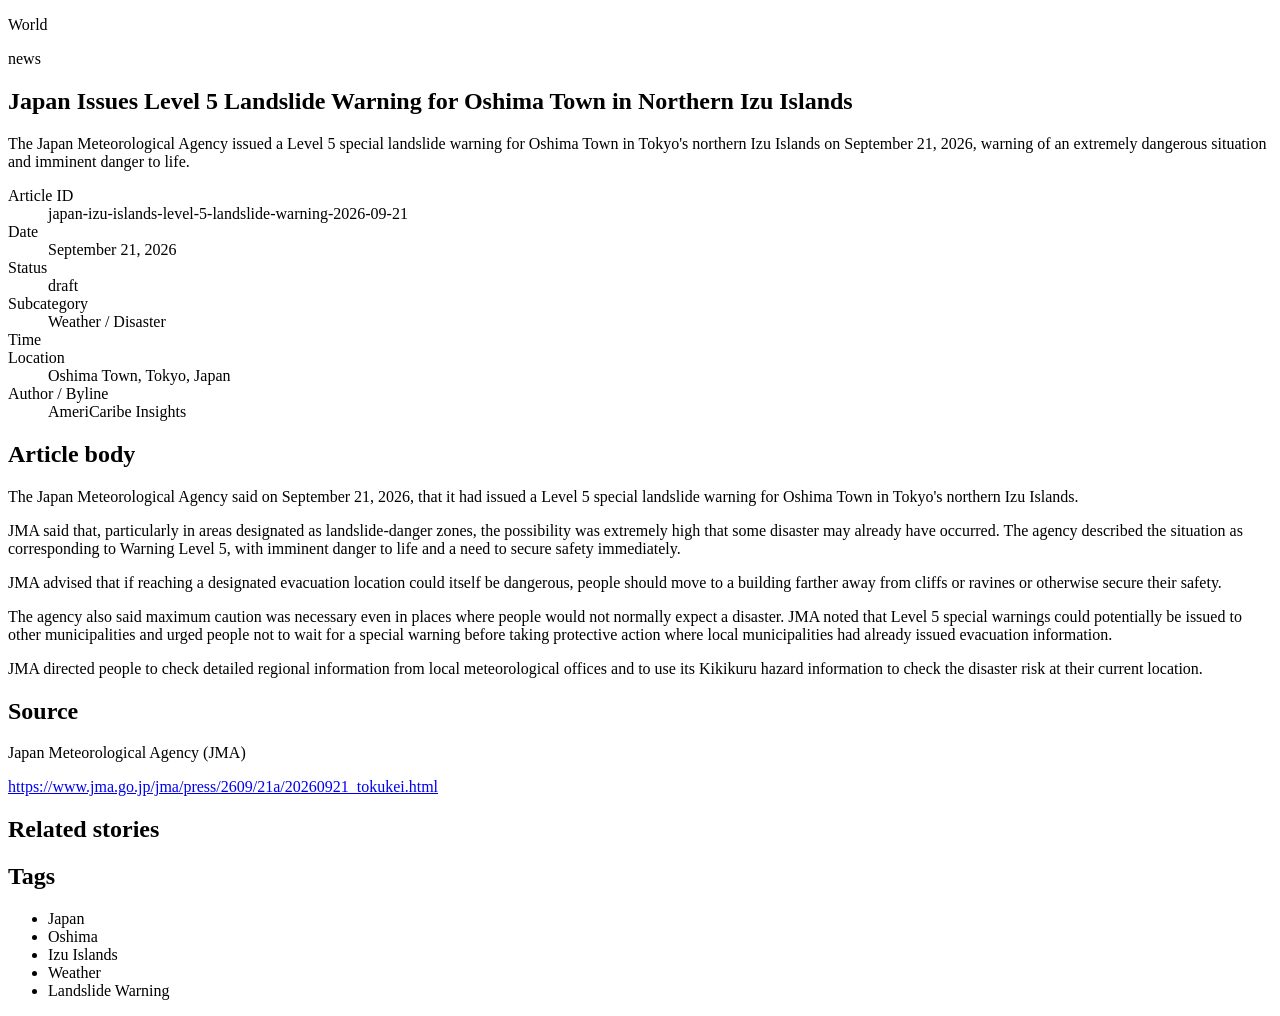
==== articles/japan-izu-islands-level-5-landslide-warning-2026-09-21.html @ 98fe6e67 "Build AmeriCaribe News publishing foundation" ====
<!DOCTYPE html>
<html lang="en">

<head>
    <meta charset="UTF-8">
    <meta name="article-id" content="japan-izu-islands-level-5-landslide-warning-2026-09-21">
    <meta name="article-status" content="draft">
    <meta name="article-type" content="news">
    <title>Japan Issues Level 5 Landslide Warning for Oshima Town in Northern Izu Islands</title>
</head>

<body>
    <article
        data-article-id="japan-izu-islands-level-5-landslide-warning-2026-09-21"
        data-article-status="draft"
        data-article-type="news"
    >
        <header>
            <p data-field="category">World</p>
            <p data-field="type">news</p>
            <h1 data-field="headline">Japan Issues Level 5 Landslide Warning for Oshima Town in Northern Izu Islands</h1>
            <p data-field="summary">The Japan Meteorological Agency issued a Level 5 special landslide warning for Oshima Town in Tokyo's northern Izu Islands on September 21, 2026, warning of an extremely dangerous situation and imminent danger to life.</p>

            <dl>
                <div data-field="id">
                    <dt>Article ID</dt>
                    <dd>japan-izu-islands-level-5-landslide-warning-2026-09-21</dd>
                </div>
                <div data-field="date">
                    <dt>Date</dt>
                    <dd>September 21, 2026</dd>
                </div>
                <div data-field="status">
                    <dt>Status</dt>
                    <dd>draft</dd>
                </div>
                <div data-field="subcategory">
                    <dt>Subcategory</dt>
                    <dd>Weather / Disaster</dd>
                </div>
                <div data-field="time">
                    <dt>Time</dt>
                    <dd></dd>
                </div>
                <div data-field="location">
                    <dt>Location</dt>
                    <dd>Oshima Town, Tokyo, Japan</dd>
                </div>
                <div data-field="author">
                    <dt>Author / Byline</dt>
                    <dd>AmeriCaribe Insights</dd>
                </div>
            </dl>
        </header>

        <figure>
            <div data-field="heroImage"></div>
            <figcaption data-field="imageCaption"></figcaption>
            <meta data-field="imageCredit" content="">
        </figure>

        <section data-field="body" aria-labelledby="article-body-title">
            <h2 id="article-body-title">Article body</h2>
            <p>The Japan Meteorological Agency said on September 21, 2026, that it had issued a Level 5 special landslide warning for Oshima Town in Tokyo's northern Izu Islands.</p>
            <p>JMA said that, particularly in areas designated as landslide-danger zones, the possibility was extremely high that some disaster may already have occurred. The agency described the situation as corresponding to Warning Level 5, with imminent danger to life and a need to secure safety immediately.</p>
            <p>JMA advised that if reaching a designated evacuation location could itself be dangerous, people should move to a building farther away from cliffs or ravines or otherwise secure their safety.</p>
            <p>The agency also said maximum caution was necessary even in places where people would not normally expect a disaster. JMA noted that Level 5 special warnings could potentially be issued to other municipalities and urged people not to wait for a special warning before taking protective action where local municipalities had already issued evacuation information.</p>
            <p>JMA directed people to check detailed regional information from local meteorological offices and to use its Kikikuru hazard information to check the disaster risk at their current location.</p>
        </section>

        <section data-field="source" aria-labelledby="source-title">
            <h2 id="source-title">Source</h2>
            <p>Japan Meteorological Agency (JMA)</p>
            <p data-field="sourceUrl"><a href="https://www.jma.go.jp/jma/press/2609/21a/20260921_tokukei.html">https://www.jma.go.jp/jma/press/2609/21a/20260921_tokukei.html</a></p>
        </section>

        <section data-field="relatedStories" aria-labelledby="related-stories-title">
            <h2 id="related-stories-title">Related stories</h2>
            <ul></ul>
        </section>

        <section data-field="tags" aria-labelledby="tags-title">
            <h2 id="tags-title">Tags</h2>
            <ul>
                <li>Japan</li>
                <li>Oshima</li>
                <li>Izu Islands</li>
                <li>Weather</li>
                <li>Landslide Warning</li>
            </ul>
        </section>
    </article>
</body>

</html>
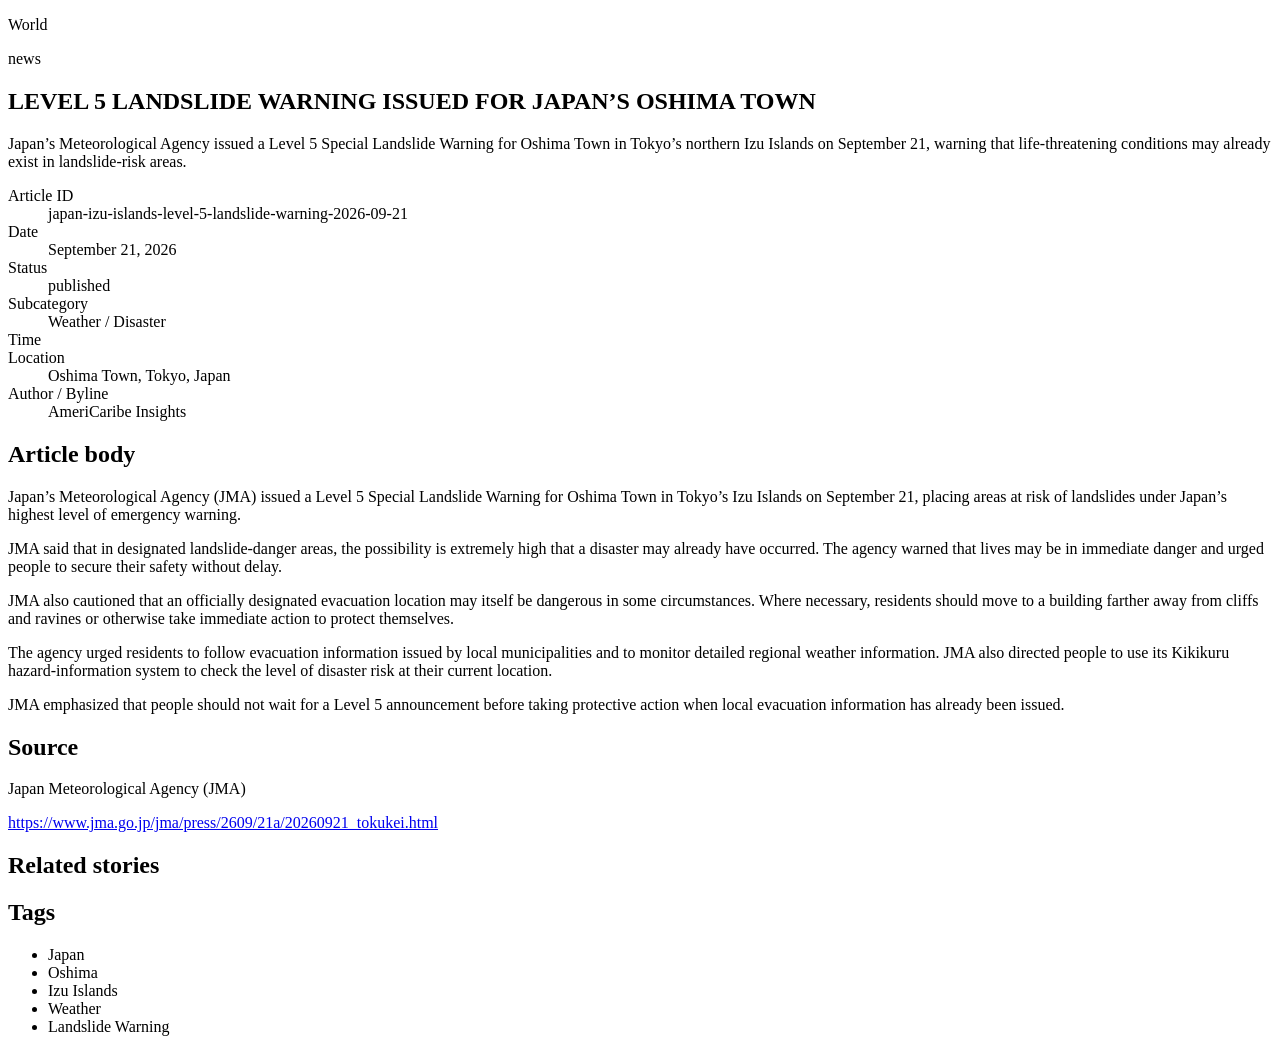
==== commit 6ce85b88: "Publish first AmeriCaribe News article" ====
--- a/articles/japan-izu-islands-level-5-landslide-warning-2026-09-21.html
+++ b/articles/japan-izu-islands-level-5-landslide-warning-2026-09-21.html
@@ -4,7 +4,7 @@
 <head>
     <meta charset="UTF-8">
     <meta name="article-id" content="japan-izu-islands-level-5-landslide-warning-2026-09-21">
-    <meta name="article-status" content="draft">
+    <meta name="article-status" content="published">
     <meta name="article-type" content="news">
     <title>Japan Issues Level 5 Landslide Warning for Oshima Town in Northern Izu Islands</title>
 </head>
@@ -12,14 +12,14 @@
 <body>
     <article
         data-article-id="japan-izu-islands-level-5-landslide-warning-2026-09-21"
-        data-article-status="draft"
+        data-article-status="published"
         data-article-type="news"
     >
         <header>
             <p data-field="category">World</p>
             <p data-field="type">news</p>
-            <h1 data-field="headline">Japan Issues Level 5 Landslide Warning for Oshima Town in Northern Izu Islands</h1>
-            <p data-field="summary">The Japan Meteorological Agency issued a Level 5 special landslide warning for Oshima Town in Tokyo's northern Izu Islands on September 21, 2026, warning of an extremely dangerous situation and imminent danger to life.</p>
+            <h1 data-field="headline">LEVEL 5 LANDSLIDE WARNING ISSUED FOR JAPAN’S OSHIMA TOWN</h1>
+            <p data-field="summary">Japan’s Meteorological Agency issued a Level 5 Special Landslide Warning for Oshima Town in Tokyo’s northern Izu Islands on September 21, warning that life-threatening conditions may already exist in landslide-risk areas.</p>
 
             <dl>
                 <div data-field="id">
@@ -32,7 +32,7 @@
                 </div>
                 <div data-field="status">
                     <dt>Status</dt>
-                    <dd>draft</dd>
+                    <dd>published</dd>
                 </div>
                 <div data-field="subcategory">
                     <dt>Subcategory</dt>
@@ -61,11 +61,11 @@
 
         <section data-field="body" aria-labelledby="article-body-title">
             <h2 id="article-body-title">Article body</h2>
-            <p>The Japan Meteorological Agency said on September 21, 2026, that it had issued a Level 5 special landslide warning for Oshima Town in Tokyo's northern Izu Islands.</p>
-            <p>JMA said that, particularly in areas designated as landslide-danger zones, the possibility was extremely high that some disaster may already have occurred. The agency described the situation as corresponding to Warning Level 5, with imminent danger to life and a need to secure safety immediately.</p>
-            <p>JMA advised that if reaching a designated evacuation location could itself be dangerous, people should move to a building farther away from cliffs or ravines or otherwise secure their safety.</p>
-            <p>The agency also said maximum caution was necessary even in places where people would not normally expect a disaster. JMA noted that Level 5 special warnings could potentially be issued to other municipalities and urged people not to wait for a special warning before taking protective action where local municipalities had already issued evacuation information.</p>
-            <p>JMA directed people to check detailed regional information from local meteorological offices and to use its Kikikuru hazard information to check the disaster risk at their current location.</p>
+            <p>Japan’s Meteorological Agency (JMA) issued a Level 5 Special Landslide Warning for Oshima Town in Tokyo’s Izu Islands on September 21, placing areas at risk of landslides under Japan’s highest level of emergency warning.</p>
+            <p>JMA said that in designated landslide-danger areas, the possibility is extremely high that a disaster may already have occurred. The agency warned that lives may be in immediate danger and urged people to secure their safety without delay.</p>
+            <p>JMA also cautioned that an officially designated evacuation location may itself be dangerous in some circumstances. Where necessary, residents should move to a building farther away from cliffs and ravines or otherwise take immediate action to protect themselves.</p>
+            <p>The agency urged residents to follow evacuation information issued by local municipalities and to monitor detailed regional weather information. JMA also directed people to use its Kikikuru hazard-information system to check the level of disaster risk at their current location.</p>
+            <p>JMA emphasized that people should not wait for a Level 5 announcement before taking protective action when local evacuation information has already been issued.</p>
         </section>
 
         <section data-field="source" aria-labelledby="source-title">
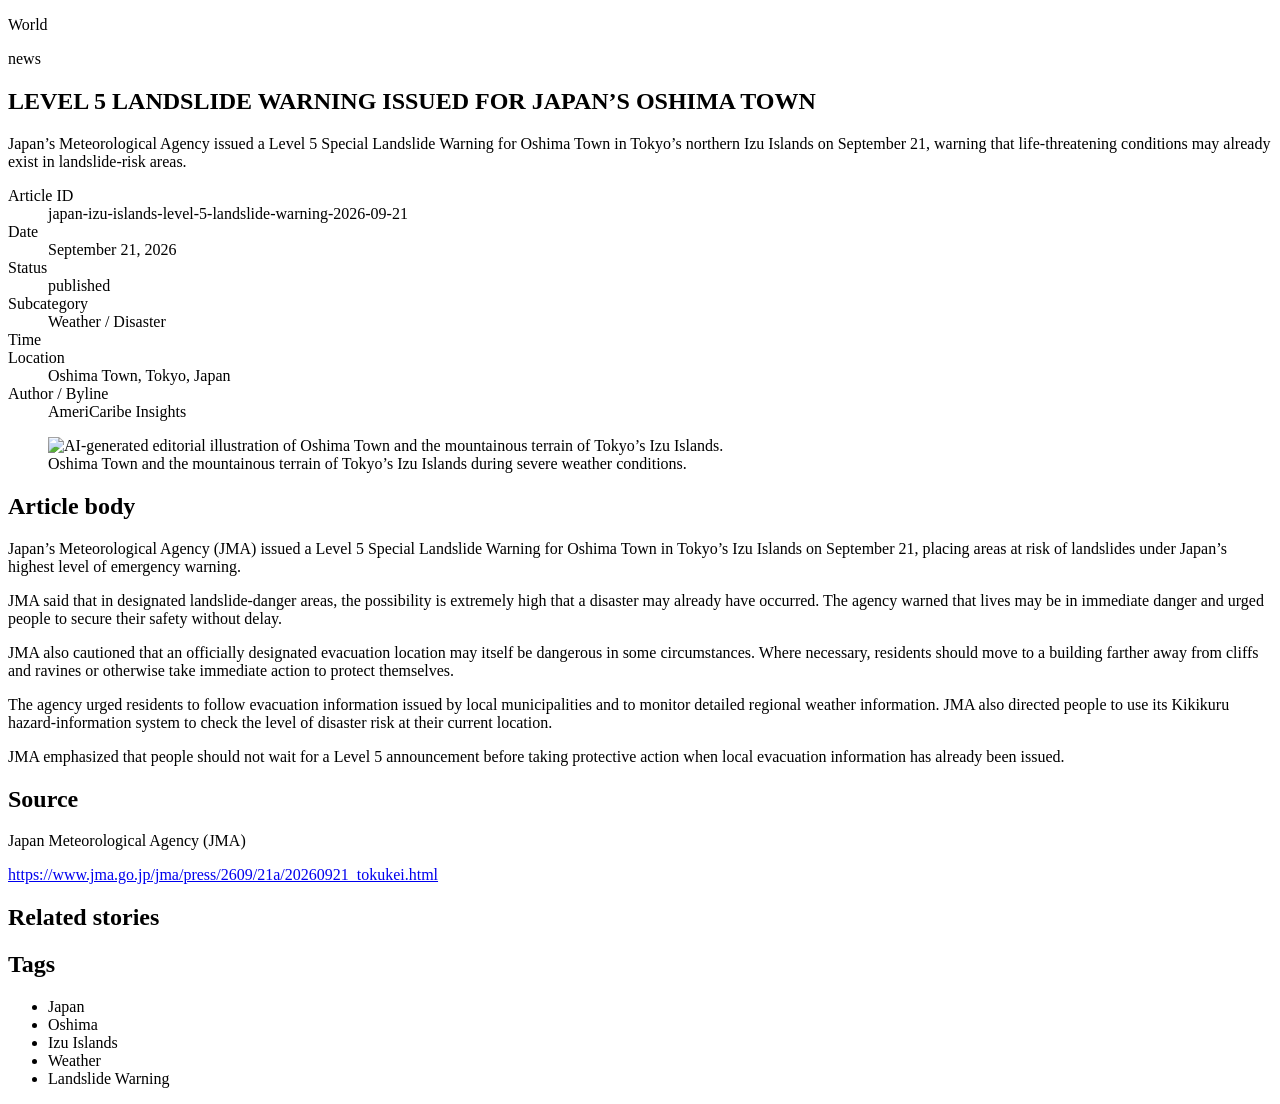
==== commit 28cf861a: "Add hero image to first published article" ====
--- a/articles/japan-izu-islands-level-5-landslide-warning-2026-09-21.html
+++ b/articles/japan-izu-islands-level-5-landslide-warning-2026-09-21.html
@@ -54,9 +54,9 @@
         </header>
 
         <figure>
-            <div data-field="heroImage"></div>
-            <figcaption data-field="imageCaption"></figcaption>
-            <meta data-field="imageCredit" content="">
+            <div data-field="heroImage"><img src="images/japan-izu-islands-landslide-warning-2026-09-21.png" alt="AI-generated editorial illustration of Oshima Town and the mountainous terrain of Tokyo’s Izu Islands."></div>
+            <figcaption data-field="imageCaption">Oshima Town and the mountainous terrain of Tokyo’s Izu Islands during severe weather conditions.</figcaption>
+            <meta data-field="imageCredit" content="AmeriCaribe Insights — AI-generated editorial illustration">
         </figure>
 
         <section data-field="body" aria-labelledby="article-body-title">
